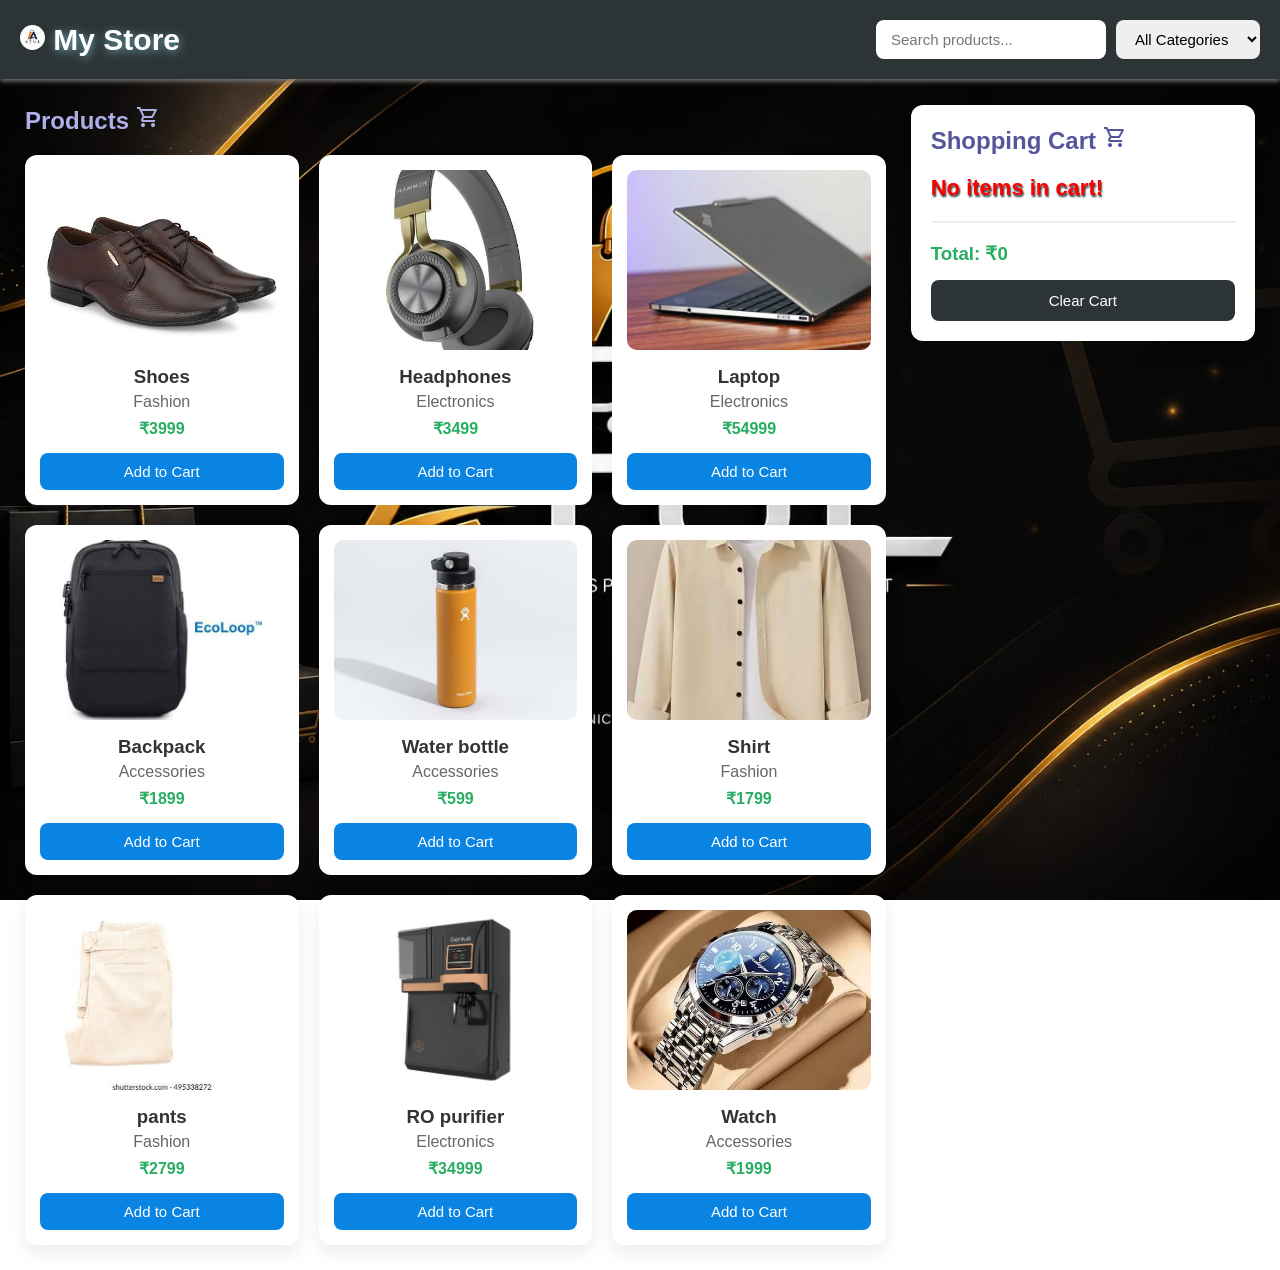
==== index.html @ 137e5066 "portfolio project" ====
<!DOCTYPE html>
<html lang="en">
<head>
    <meta charset="UTF-8">
    <meta name="viewport" content="width=device-width, initial-scale=1.0">
    <title>E-Commerce Cart</title>
    <link rel="stylesheet" href="style.css">
</head>
<body>

    <header class="body">
        <h1 id="my"> <img width="25px" height="25px" style="border-radius: 50%; cursor: pointer;" src="logo.jpeg" alt="" onclick="zoom()"> My Store</h1>

        <div class="controls">

            <input
                type="text"
                id="search"
                placeholder="Search products..."
            >

            <select id="category">
                <option value="All">All Categories</option>
                <option value="Electronics">Electronics</option>
                <option value="Fashion">Fashion</option>
                <option value="Accessories">Accessories</option>
            </select>

        </div>
    </header>

    <main>


        <section class="products">

            <h2 style="color: rgb(175, 175, 232);">Products <svg xmlns="http://www.w3.org/2000/svg" height="24px" viewBox="0 -960 960 960" width="24px" fill="rgb(175, 175, 232)"><path d="M223.5-103.5Q200-127 200-160t23.5-56.5Q247-240 280-240t56.5 23.5Q360-193 360-160t-23.5 56.5Q313-80 280-80t-56.5-23.5Zm400 0Q600-127 600-160t23.5-56.5Q647-240 680-240t56.5 23.5Q760-193 760-160t-23.5 56.5Q713-80 680-80t-56.5-23.5ZM246-720l96 200h280l110-200H246Zm-38-80h590q23 0 35 20.5t1 41.5L692-482q-11 20-29.5 31T622-440H324l-44 80h480v80H280q-45 0-68-39.5t-2-78.5l54-98-144-304H40v-80h130l38 80Zm134 280h280-280Z"/></svg></h2>

            <div id="productContainer" class="product-grid">

            </div>

        </section>


        <aside class="cart">

            <h2 id="shCart">Shopping Cart  <svg xmlns="http://www.w3.org/2000/svg" height="24px" viewBox="0 -960 960 960" width="24px" fill=" rgb(85, 85, 155)"><path d="M223.5-103.5Q200-127 200-160t23.5-56.5Q247-240 280-240t56.5 23.5Q360-193 360-160t-23.5 56.5Q313-80 280-80t-56.5-23.5Zm400 0Q600-127 600-160t23.5-56.5Q647-240 680-240t56.5 23.5Q760-193 760-160t-23.5 56.5Q713-80 680-80t-56.5-23.5ZM246-720l96 200h280l110-200H246Zm-38-80h590q23 0 35 20.5t1 41.5L692-482q-11 20-29.5 31T622-440H324l-44 80h480v80H280q-45 0-68-39.5t-2-78.5l54-98-144-304H40v-80h130l38 80Zm134 280h280-280Z"/></svg></h2>

            <div id="cartContainer">

                <p>Your cart is empty.</p>

            </div>

            <div class="cart-summary">

                <h3>Total: ₹<span id="total">0</span></h3>

                <button id="clearCart">
                    Clear Cart
                </button>

            </div>

        </aside>

    </main>

    <script  src="node.js"></script>

</body>
</html>
---- style.css ----
*{
    margin:0;
    padding:0;
    box-sizing:border-box;
    font-family:Arial, Helvetica, sans-serif;
}

body{

    color:#333;
    background-size: cover;
    background-image: url('WhatsApp Image 2026-07-01 at 12.10.12 PM.jpeg');
background-size: cover;
width: 100vw;
background-position: center;
background-repeat: no-repeat;
background-attachment: fixed;
}

/* Header */

header{
    z-index: 10;
    position: fixed;
    width: 100vw;
    background:#2d3436;
    color:white;
    padding:20px;
    display:flex;
    justify-content:space-between;
    align-items:center;
    flex-wrap:wrap;
    gap:15px;
    box-shadow:0 4px 10px rgba(0,0,0,.15);
    box-shadow:0px 2px 5px rgb(128, 128, 128);
  
}

header h1{
    font-size:30px;
}

.controls{
    display:flex;
    gap:10px;
    flex-wrap:wrap;
}

.controls input,
.controls select{
    padding:10px 15px;
    border:none;
    outline:none;
    border-radius:8px;
    font-size:15px;
}

.controls input{
    width:230px;
}

/* Layout */

main{
    position: relative;
    top: 80px;
    display:grid;
    grid-template-columns:2.5fr 1fr;
    gap:25px;
    padding:25px;
}

/* Products */

.products h2,
.cart h2{
    margin-bottom:20px;
}

.product-grid{
    display:grid;
    grid-template-columns:repeat(auto-fill,minmax(220px,1fr));
    gap:20px;
}

.product-card{
    background:white;
    border-radius:12px;
    padding:15px;
    text-align:center;
    box-shadow:0 8px 18px rgba(0,0,0,.08);
    transition:.3s;
}

.product-card:hover{
    transform:translateY(-8px);
    box-shadow:0 12px 25px rgba(0,0,0,.15);
}

.product-card img{
    width:100%;
    height:180px;
    object-fit:cover;
    border-radius:10px;
}

.product-card h3{
    margin:12px 0 5px;
}

.product-card p{
    color:#666;
    margin-bottom:8px;
}

.product-card h4{
    color:#27ae60;
    margin-bottom:15px;
}

.product-card button{
    width:100%;
    padding:10px;
    border:none;
    background:#0984e3;
    color:white;
    border-radius:8px;
    cursor:pointer;
    font-size:15px;
    transition:.3s;
}

.product-card button:hover{
    background:#0769b3;
}

/* Cart */

.cart{
    background:white;
    padding:20px;
    border-radius:12px;
    box-shadow:0 8px 18px rgba(0,0,0,.08);
    height:fit-content;
    position:sticky;
    top:100px;
}

.cart-value{
    display:flex;
    align-items:center;
    gap:10px;
    margin-bottom:18px;
    border-bottom:1px solid #ddd;
    padding-bottom:15px;
}

.cart-value img{
    width:70px;
    height:70px;
    border-radius:8px;
    object-fit:cover;
}

.cart-info{
    flex:1;
}

.cart-info h4{
    margin-bottom:5px;
}

.cart-info p{
    color:#27ae60;
    margin-bottom:8px;
}

/* Quantity */

.quantity{
    display:flex;
    align-items:center;
    gap:10px;
}

.quantity button{
    width:28px;
    height:28px;
    border:none;
    border-radius:50%;
    background:#0984e3;
    color:white;
    cursor:pointer;
    font-size:16px;
}

.quantity span{
    font-weight:bold;
}

/* Remove */

.remove-btn{
    border:none;
    background:#e74c3c;
    color:white;
    padding:8px 10px;
    border-radius:6px;
    cursor:pointer;
}

.remove-btn:hover{
    background:#c0392b;
}

/* Cart Summary */

.cart-summary{
    margin-top:20px;
    border-top:2px solid #eee;
    padding-top:20px;
}

.cart-summary h3{
    margin-bottom:15px;
    color:#27ae60;
}

#clearCart{
    width:100%;
    padding:12px;
    border:none;
    border-radius:8px;
    background:#2d3436;
    color:white;
    cursor:pointer;
    font-size:15px;
    transition:.3s;
}

#clearCart:hover{
    background:#111;
}

/* Responsive */

@media(max-width:900px){

    main{
        grid-template-columns:1fr;
    }

    .cart{
        position:static;
    }

}

@media(max-width:600px){

    header{
        flex-direction:column;
        text-align:center;
    }

    .controls{
        width:100%;
        justify-content:center;
    }

    .controls input{
        width:100%;
    }

    .controls select{
        width:100%;
    }

    .product-grid{
        grid-template-columns:1fr;
    }

}
.imageExpand{
    position: absolute;
    width: 100vw;
    height: 100%;
    z-index: 11;
    backdrop-filter: blur(8px);
    top: 0;
    display: flex;
    justify-content: center;
    align-items: center;
    
}



.imageExpand img{
    width: 400px;
    height: 400px;
    border-radius: 10px;
    backdrop-filter: blur(10px);;
}

.delBtn{
    position: absolute;
    left: 0;
    top: 0;
    width: 40px;
    height: 40px;

}
#noitemtxt{
    color: red;
    font-size: 22px;
    font-weight: 900;
    text-shadow:1px 2px 2px #2d3436;
}

#shCart{
    color: rgb(85, 85, 155);
}
#my{
        text-shadow:1px 2px 10px #72a8b7;

}
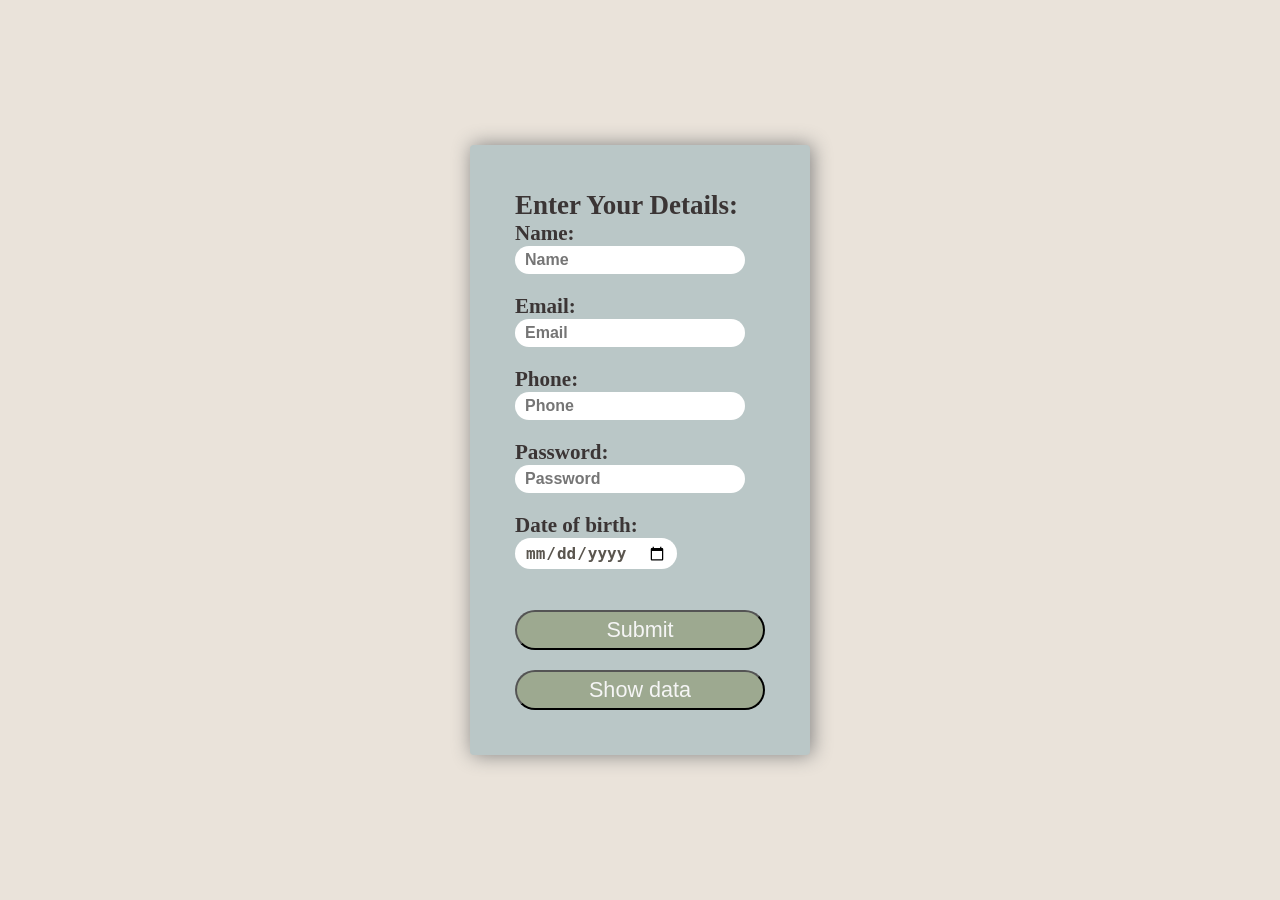
==== commit 67835f01: "form" ====
--- a/index.html
+++ b/index.html
@@ -3,71 +3,45 @@
 <head>
     <meta charset="UTF-8">
     <meta name="viewport" content="width=device-width, initial-scale=1.0">
-    <title>E-Commerce Cart</title>
+    <title>Form</title>
     <link rel="stylesheet" href="style.css">
 </head>
 <body>
+    <div class="form">
+    <div class="Formcontainer">
+<form id="myForm">
+    <h2>Enter Your Details:</h2>
 
-    <header class="body">
-        <h1 id="my"> <img width="25px" height="25px" style="border-radius: 50%; cursor: pointer;" src="logo.jpeg" alt="" onclick="zoom()"> My Store</h1>
+    <h3>Name:</h3>
+    <input id="name" class="inp" type="text" placeholder="Name">
 
-        <div class="controls">
+    <h3>Email:</h3>
+    <input id="email" class="inp" type="email" placeholder="Email">
 
-            <input
-                type="text"
-                id="search"
-                placeholder="Search products..."
-            >
+    <h3>Phone:</h3>
+    <input id="phone" class="inp" type="tel" placeholder="Phone">
 
-            <select id="category">
-                <option value="All">All Categories</option>
-                <option value="Electronics">Electronics</option>
-                <option value="Fashion">Fashion</option>
-                <option value="Accessories">Accessories</option>
-            </select>
+    <h3>Password:</h3>
+    <input id="password" class="inp" type="password" placeholder="Password">
 
-        </div>
-    </header>
+    <h3>Date of birth:</h3>
+    <input id="dob" class="inp" type="date">
 
-    <main>
+    <br><br>
+    <button id="btn">Submit</button>
+    
 
 
-        <section class="products">
+</form>
+    <div class="btn2">
+    <button  class="show" onclick="display()">Show data</button>
+        </div>
 
-            <h2 style="color: rgb(175, 175, 232);">Products <svg xmlns="http://www.w3.org/2000/svg" height="24px" viewBox="0 -960 960 960" width="24px" fill="rgb(175, 175, 232)"><path d="M223.5-103.5Q200-127 200-160t23.5-56.5Q247-240 280-240t56.5 23.5Q360-193 360-160t-23.5 56.5Q313-80 280-80t-56.5-23.5Zm400 0Q600-127 600-160t23.5-56.5Q647-240 680-240t56.5 23.5Q760-193 760-160t-23.5 56.5Q713-80 680-80t-56.5-23.5ZM246-720l96 200h280l110-200H246Zm-38-80h590q23 0 35 20.5t1 41.5L692-482q-11 20-29.5 31T622-440H324l-44 80h480v80H280q-45 0-68-39.5t-2-78.5l54-98-144-304H40v-80h130l38 80Zm134 280h280-280Z"/></svg></h2>
-
-            <div id="productContainer" class="product-grid">
-
-            </div>
-
-        </section>
+</div>
+</div>
 
 
-        <aside class="cart">
-
-            <h2 id="shCart">Shopping Cart  <svg xmlns="http://www.w3.org/2000/svg" height="24px" viewBox="0 -960 960 960" width="24px" fill=" rgb(85, 85, 155)"><path d="M223.5-103.5Q200-127 200-160t23.5-56.5Q247-240 280-240t56.5 23.5Q360-193 360-160t-23.5 56.5Q313-80 280-80t-56.5-23.5Zm400 0Q600-127 600-160t23.5-56.5Q647-240 680-240t56.5 23.5Q760-193 760-160t-23.5 56.5Q713-80 680-80t-56.5-23.5ZM246-720l96 200h280l110-200H246Zm-38-80h590q23 0 35 20.5t1 41.5L692-482q-11 20-29.5 31T622-440H324l-44 80h480v80H280q-45 0-68-39.5t-2-78.5l54-98-144-304H40v-80h130l38 80Zm134 280h280-280Z"/></svg></h2>
-
-            <div id="cartContainer">
-
-                <p>Your cart is empty.</p>
-
-            </div>
-
-            <div class="cart-summary">
-
-                <h3>Total: ₹<span id="total">0</span></h3>
-
-                <button id="clearCart">
-                    Clear Cart
-                </button>
-
-            </div>
-
-        </aside>
-
-    </main>
-
-    <script  src="node.js"></script>
-
+<div id="container"></div>
+    <script src="node.js"></script>
 </body>
 </html>
--- a/style.css
+++ b/style.css
@@ -1,327 +1,74 @@
 *{
-    margin:0;
-    padding:0;
-    box-sizing:border-box;
-    font-family:Arial, Helvetica, sans-serif;
+    margin: 0;
+    padding: 0;
+    box-sizing: border-box;
 }
 
 body{
-
-    color:#333;
-    background-size: cover;
-    background-image: url('WhatsApp Image 2026-07-01 at 12.10.12 PM.jpeg');
-background-size: cover;
-width: 100vw;
-background-position: center;
-background-repeat: no-repeat;
-background-attachment: fixed;
-}
-
-/* Header */
-
-header{
-    z-index: 10;
-    position: fixed;
-    width: 100vw;
-    background:#2d3436;
-    color:white;
-    padding:20px;
-    display:flex;
-    justify-content:space-between;
-    align-items:center;
-    flex-wrap:wrap;
-    gap:15px;
-    box-shadow:0 4px 10px rgba(0,0,0,.15);
-    box-shadow:0px 2px 5px rgb(128, 128, 128);
-  
-}
-
-header h1{
-    font-size:30px;
-}
-
-.controls{
-    display:flex;
-    gap:10px;
-    flex-wrap:wrap;
-}
-
-.controls input,
-.controls select{
-    padding:10px 15px;
-    border:none;
-    outline:none;
-    border-radius:8px;
-    font-size:15px;
-}
-
-.controls input{
-    width:230px;
-}
-
-/* Layout */
-
-main{
-    position: relative;
-    top: 80px;
-    display:grid;
-    grid-template-columns:2.5fr 1fr;
-    gap:25px;
-    padding:25px;
-}
-
-/* Products */
-
-.products h2,
-.cart h2{
-    margin-bottom:20px;
-}
-
-.product-grid{
-    display:grid;
-    grid-template-columns:repeat(auto-fill,minmax(220px,1fr));
-    gap:20px;
-}
-
-.product-card{
-    background:white;
-    border-radius:12px;
-    padding:15px;
-    text-align:center;
-    box-shadow:0 8px 18px rgba(0,0,0,.08);
-    transition:.3s;
-}
-
-.product-card:hover{
-    transform:translateY(-8px);
-    box-shadow:0 12px 25px rgba(0,0,0,.15);
-}
-
-.product-card img{
-    width:100%;
-    height:180px;
-    object-fit:cover;
-    border-radius:10px;
-}
-
-.product-card h3{
-    margin:12px 0 5px;
-}
-
-.product-card p{
-    color:#666;
-    margin-bottom:8px;
-}
-
-.product-card h4{
-    color:#27ae60;
-    margin-bottom:15px;
-}
-
-.product-card button{
-    width:100%;
-    padding:10px;
-    border:none;
-    background:#0984e3;
-    color:white;
-    border-radius:8px;
-    cursor:pointer;
-    font-size:15px;
-    transition:.3s;
-}
-
-.product-card button:hover{
-    background:#0769b3;
-}
-
-/* Cart */
-
-.cart{
-    background:white;
-    padding:20px;
-    border-radius:12px;
-    box-shadow:0 8px 18px rgba(0,0,0,.08);
-    height:fit-content;
-    position:sticky;
-    top:100px;
-}
-
-.cart-value{
-    display:flex;
-    align-items:center;
-    gap:10px;
-    margin-bottom:18px;
-    border-bottom:1px solid #ddd;
-    padding-bottom:15px;
-}
-
-.cart-value img{
-    width:70px;
-    height:70px;
-    border-radius:8px;
-    object-fit:cover;
-}
-
-.cart-info{
-    flex:1;
-}
-
-.cart-info h4{
-    margin-bottom:5px;
-}
-
-.cart-info p{
-    color:#27ae60;
-    margin-bottom:8px;
-}
-
-/* Quantity */
-
-.quantity{
-    display:flex;
-    align-items:center;
-    gap:10px;
-}
-
-.quantity button{
-    width:28px;
-    height:28px;
-    border:none;
-    border-radius:50%;
-    background:#0984e3;
-    color:white;
-    cursor:pointer;
-    font-size:16px;
-}
-
-.quantity span{
-    font-weight:bold;
-}
-
-/* Remove */
-
-.remove-btn{
-    border:none;
-    background:#e74c3c;
-    color:white;
-    padding:8px 10px;
-    border-radius:6px;
-    cursor:pointer;
-}
-
-.remove-btn:hover{
-    background:#c0392b;
-}
-
-/* Cart Summary */
-
-.cart-summary{
-    margin-top:20px;
-    border-top:2px solid #eee;
-    padding-top:20px;
-}
-
-.cart-summary h3{
-    margin-bottom:15px;
-    color:#27ae60;
-}
-
-#clearCart{
-    width:100%;
-    padding:12px;
-    border:none;
-    border-radius:8px;
-    background:#2d3436;
-    color:white;
-    cursor:pointer;
-    font-size:15px;
-    transition:.3s;
-}
-
-#clearCart:hover{
-    background:#111;
-}
-
-/* Responsive */
-
-@media(max-width:900px){
-
-    main{
-        grid-template-columns:1fr;
-    }
-
-    .cart{
-        position:static;
-    }
-
-}
-
-@media(max-width:600px){
-
-    header{
-        flex-direction:column;
-        text-align:center;
-    }
-
-    .controls{
-        width:100%;
-        justify-content:center;
-    }
-
-    .controls input{
-        width:100%;
-    }
-
-    .controls select{
-        width:100%;
-    }
-
-    .product-grid{
-        grid-template-columns:1fr;
-    }
-
-}
-.imageExpand{
-    position: absolute;
-    width: 100vw;
-    height: 100%;
-    z-index: 11;
-    backdrop-filter: blur(8px);
-    top: 0;
+    height: 100vh;
     display: flex;
     justify-content: center;
     align-items: center;
+    background-color: rgb(234, 227, 218);
+}
+
+.inp{
+    margin-bottom: 20px;
+    cursor: pointer;
+
+}
+.form{
+    padding: 45px;
+    box-shadow: 2px 0px 20px gray;
+    background-color: rgb(186, 199, 199);
+    border-radius:4px ;
+    color: rgb(59, 53, 53);
+    font-size: large;
+}
+input{
+    font-size: 16px;
+    padding: 5px 10px;
+    cursor: pointer;
+    font-weight: 900;
+border: none;
+color: rgb(90, 85, 78);
+border-radius: 999px;
+
+
+}
+#btn{
+    background-color:rgb(157, 169, 144) ;
+    width: 250px;
+    height: 40px;
+    display: block;
+    cursor: pointer;
+    color: whitesmoke;
+    font-size: larger;
+    border-radius: 999px;
     
 }
+.styl{
+    text-shadow: 0px 0px 5px rgb(200, 170, 170);
+    background-color: rgb(90, 85, 78);
 
-
-
-.imageExpand img{
-    width: 400px;
-    height: 400px;
+    color: rgb(255, 255, 255);
+    font-size: 30px;
+    padding: 30px;
+    margin-left: 30px;
+    border:2px solid black ;
+    box-shadow: 0px 0px 15px rgb(0, 0, 0);
     border-radius: 10px;
-    backdrop-filter: blur(10px);;
+    margin: 5px 30px 5px 30px;
 }
-
-.delBtn{
-    position: absolute;
-    left: 0;
-    top: 0;
-    width: 40px;
+.show{
     height: 40px;
-
+    width: 250px;
+    border-radius: 999px;
+    bottom: 40px;
+    color: whitesmoke;
+    background-color:rgb(157, 169, 144) ;
+    font-size: larger;
+cursor: pointer;
+margin-top: 20px;
+   
 }
-#noitemtxt{
-    color: red;
-    font-size: 22px;
-    font-weight: 900;
-    text-shadow:1px 2px 2px #2d3436;
-}
-
-#shCart{
-    color: rgb(85, 85, 155);
-}
-#my{
-        text-shadow:1px 2px 10px #72a8b7;
-
-}
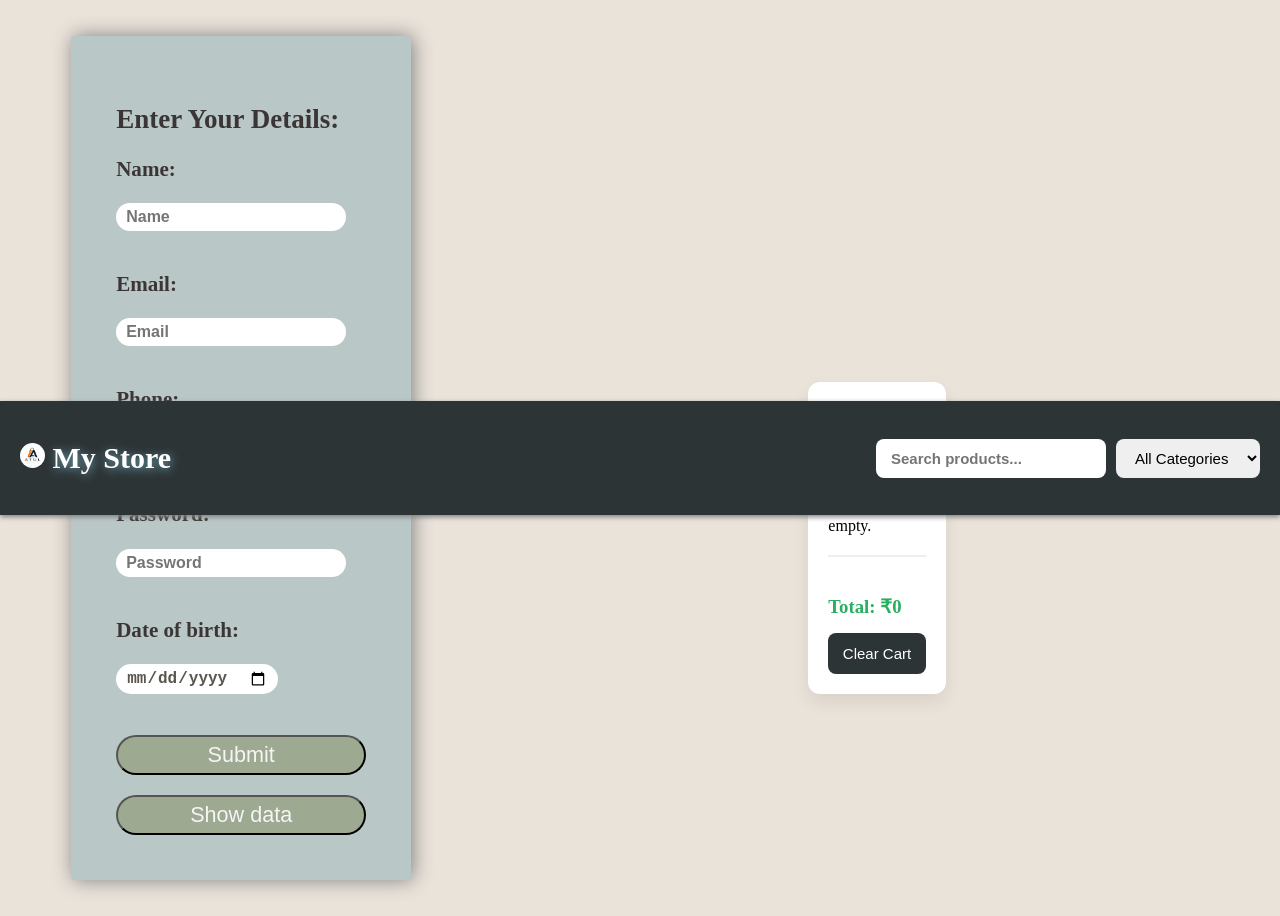
==== commit 5dcb93af: "all" ====
--- a/index.html
+++ b/index.html
@@ -3,6 +3,7 @@
 <head>
     <meta charset="UTF-8">
     <meta name="viewport" content="width=device-width, initial-scale=1.0">
+<<<<<<< HEAD
     <title>Form</title>
     <link rel="stylesheet" href="style.css">
 </head>
@@ -43,5 +44,73 @@
 
 <div id="container"></div>
     <script src="node.js"></script>
+=======
+    <title>E-Commerce Cart</title>
+    <link rel="stylesheet" href="style.css">
+</head>
+<body>
+
+    <header class="body">
+        <h1 id="my"> <img width="25px" height="25px" style="border-radius: 50%; cursor: pointer;" src="logo.jpeg" alt="" onclick="zoom()"> My Store</h1>
+
+        <div class="controls">
+
+            <input
+                type="text"
+                id="search"
+                placeholder="Search products..."
+            >
+
+            <select id="category">
+                <option value="All">All Categories</option>
+                <option value="Electronics">Electronics</option>
+                <option value="Fashion">Fashion</option>
+                <option value="Accessories">Accessories</option>
+            </select>
+
+        </div>
+    </header>
+
+    <main>
+
+
+        <section class="products">
+
+            <h2 style="color: rgb(175, 175, 232);">Products <svg xmlns="http://www.w3.org/2000/svg" height="24px" viewBox="0 -960 960 960" width="24px" fill="rgb(175, 175, 232)"><path d="M223.5-103.5Q200-127 200-160t23.5-56.5Q247-240 280-240t56.5 23.5Q360-193 360-160t-23.5 56.5Q313-80 280-80t-56.5-23.5Zm400 0Q600-127 600-160t23.5-56.5Q647-240 680-240t56.5 23.5Q760-193 760-160t-23.5 56.5Q713-80 680-80t-56.5-23.5ZM246-720l96 200h280l110-200H246Zm-38-80h590q23 0 35 20.5t1 41.5L692-482q-11 20-29.5 31T622-440H324l-44 80h480v80H280q-45 0-68-39.5t-2-78.5l54-98-144-304H40v-80h130l38 80Zm134 280h280-280Z"/></svg></h2>
+
+            <div id="productContainer" class="product-grid">
+
+            </div>
+
+        </section>
+
+
+        <aside class="cart">
+
+            <h2 id="shCart">Shopping Cart  <svg xmlns="http://www.w3.org/2000/svg" height="24px" viewBox="0 -960 960 960" width="24px" fill=" rgb(85, 85, 155)"><path d="M223.5-103.5Q200-127 200-160t23.5-56.5Q247-240 280-240t56.5 23.5Q360-193 360-160t-23.5 56.5Q313-80 280-80t-56.5-23.5Zm400 0Q600-127 600-160t23.5-56.5Q647-240 680-240t56.5 23.5Q760-193 760-160t-23.5 56.5Q713-80 680-80t-56.5-23.5ZM246-720l96 200h280l110-200H246Zm-38-80h590q23 0 35 20.5t1 41.5L692-482q-11 20-29.5 31T622-440H324l-44 80h480v80H280q-45 0-68-39.5t-2-78.5l54-98-144-304H40v-80h130l38 80Zm134 280h280-280Z"/></svg></h2>
+
+            <div id="cartContainer">
+
+                <p>Your cart is empty.</p>
+
+            </div>
+
+            <div class="cart-summary">
+
+                <h3>Total: ₹<span id="total">0</span></h3>
+
+                <button id="clearCart">
+                    Clear Cart
+                </button>
+
+            </div>
+
+        </aside>
+
+    </main>
+
+    <script  src="node.js"></script>
+
+>>>>>>> c95124863704f72f38c369a45eb0fbefef5276b0
 </body>
 </html>
--- a/style.css
+++ b/style.css
@@ -1,4 +1,5 @@
 *{
+<<<<<<< HEAD
     margin: 0;
     padding: 0;
     box-sizing: border-box;
@@ -72,3 +73,331 @@
 margin-top: 20px;
    
 }
+=======
+    margin:0;
+    padding:0;
+    box-sizing:border-box;
+    font-family:Arial, Helvetica, sans-serif;
+}
+
+body{
+
+    color:#333;
+    background-size: cover;
+    background-image: url('WhatsApp Image 2026-07-01 at 12.10.12 PM.jpeg');
+background-size: cover;
+width: 100vw;
+background-position: center;
+background-repeat: no-repeat;
+background-attachment: fixed;
+}
+
+/* Header */
+
+header{
+    z-index: 10;
+    position: fixed;
+    width: 100vw;
+    background:#2d3436;
+    color:white;
+    padding:20px;
+    display:flex;
+    justify-content:space-between;
+    align-items:center;
+    flex-wrap:wrap;
+    gap:15px;
+    box-shadow:0 4px 10px rgba(0,0,0,.15);
+    box-shadow:0px 2px 5px rgb(128, 128, 128);
+  
+}
+
+header h1{
+    font-size:30px;
+}
+
+.controls{
+    display:flex;
+    gap:10px;
+    flex-wrap:wrap;
+}
+
+.controls input,
+.controls select{
+    padding:10px 15px;
+    border:none;
+    outline:none;
+    border-radius:8px;
+    font-size:15px;
+}
+
+.controls input{
+    width:230px;
+}
+
+/* Layout */
+
+main{
+    position: relative;
+    top: 80px;
+    display:grid;
+    grid-template-columns:2.5fr 1fr;
+    gap:25px;
+    padding:25px;
+}
+
+/* Products */
+
+.products h2,
+.cart h2{
+    margin-bottom:20px;
+}
+
+.product-grid{
+    display:grid;
+    grid-template-columns:repeat(auto-fill,minmax(220px,1fr));
+    gap:20px;
+}
+
+.product-card{
+    background:white;
+    border-radius:12px;
+    padding:15px;
+    text-align:center;
+    box-shadow:0 8px 18px rgba(0,0,0,.08);
+    transition:.3s;
+}
+
+.product-card:hover{
+    transform:translateY(-8px);
+    box-shadow:0 12px 25px rgba(0,0,0,.15);
+}
+
+.product-card img{
+    width:100%;
+    height:180px;
+    object-fit:cover;
+    border-radius:10px;
+}
+
+.product-card h3{
+    margin:12px 0 5px;
+}
+
+.product-card p{
+    color:#666;
+    margin-bottom:8px;
+}
+
+.product-card h4{
+    color:#27ae60;
+    margin-bottom:15px;
+}
+
+.product-card button{
+    width:100%;
+    padding:10px;
+    border:none;
+    background:#0984e3;
+    color:white;
+    border-radius:8px;
+    cursor:pointer;
+    font-size:15px;
+    transition:.3s;
+}
+
+.product-card button:hover{
+    background:#0769b3;
+}
+
+/* Cart */
+
+.cart{
+    background:white;
+    padding:20px;
+    border-radius:12px;
+    box-shadow:0 8px 18px rgba(0,0,0,.08);
+    height:fit-content;
+    position:sticky;
+    top:100px;
+}
+
+.cart-value{
+    display:flex;
+    align-items:center;
+    gap:10px;
+    margin-bottom:18px;
+    border-bottom:1px solid #ddd;
+    padding-bottom:15px;
+}
+
+.cart-value img{
+    width:70px;
+    height:70px;
+    border-radius:8px;
+    object-fit:cover;
+}
+
+.cart-info{
+    flex:1;
+}
+
+.cart-info h4{
+    margin-bottom:5px;
+}
+
+.cart-info p{
+    color:#27ae60;
+    margin-bottom:8px;
+}
+
+/* Quantity */
+
+.quantity{
+    display:flex;
+    align-items:center;
+    gap:10px;
+}
+
+.quantity button{
+    width:28px;
+    height:28px;
+    border:none;
+    border-radius:50%;
+    background:#0984e3;
+    color:white;
+    cursor:pointer;
+    font-size:16px;
+}
+
+.quantity span{
+    font-weight:bold;
+}
+
+/* Remove */
+
+.remove-btn{
+    border:none;
+    background:#e74c3c;
+    color:white;
+    padding:8px 10px;
+    border-radius:6px;
+    cursor:pointer;
+}
+
+.remove-btn:hover{
+    background:#c0392b;
+}
+
+/* Cart Summary */
+
+.cart-summary{
+    margin-top:20px;
+    border-top:2px solid #eee;
+    padding-top:20px;
+}
+
+.cart-summary h3{
+    margin-bottom:15px;
+    color:#27ae60;
+}
+
+#clearCart{
+    width:100%;
+    padding:12px;
+    border:none;
+    border-radius:8px;
+    background:#2d3436;
+    color:white;
+    cursor:pointer;
+    font-size:15px;
+    transition:.3s;
+}
+
+#clearCart:hover{
+    background:#111;
+}
+
+/* Responsive */
+
+@media(max-width:900px){
+
+    main{
+        grid-template-columns:1fr;
+    }
+
+    .cart{
+        position:static;
+    }
+
+}
+
+@media(max-width:600px){
+
+    header{
+        flex-direction:column;
+        text-align:center;
+    }
+
+    .controls{
+        width:100%;
+        justify-content:center;
+    }
+
+    .controls input{
+        width:100%;
+    }
+
+    .controls select{
+        width:100%;
+    }
+
+    .product-grid{
+        grid-template-columns:1fr;
+    }
+
+}
+.imageExpand{
+    position: absolute;
+    width: 100vw;
+    height: 100%;
+    z-index: 11;
+    backdrop-filter: blur(8px);
+    top: 0;
+    display: flex;
+    justify-content: center;
+    align-items: center;
+    
+}
+
+
+
+.imageExpand img{
+    width: 400px;
+    height: 400px;
+    border-radius: 10px;
+    backdrop-filter: blur(10px);;
+}
+
+.delBtn{
+    position: absolute;
+    left: 0;
+    top: 0;
+    width: 40px;
+    height: 40px;
+
+}
+#noitemtxt{
+    color: red;
+    font-size: 22px;
+    font-weight: 900;
+    text-shadow:1px 2px 2px #2d3436;
+}
+
+#shCart{
+    color: rgb(85, 85, 155);
+}
+#my{
+        text-shadow:1px 2px 10px #72a8b7;
+
+}
+>>>>>>> c95124863704f72f38c369a45eb0fbefef5276b0
--- a/style.css
+++ b/style.css
@@ -1,4 +1,5 @@
 *{
+<<<<<<< HEAD
     margin: 0;
     padding: 0;
     box-sizing: border-box;
@@ -72,3 +73,331 @@
 margin-top: 20px;
    
 }
+=======
+    margin:0;
+    padding:0;
+    box-sizing:border-box;
+    font-family:Arial, Helvetica, sans-serif;
+}
+
+body{
+
+    color:#333;
+    background-size: cover;
+    background-image: url('WhatsApp Image 2026-07-01 at 12.10.12 PM.jpeg');
+background-size: cover;
+width: 100vw;
+background-position: center;
+background-repeat: no-repeat;
+background-attachment: fixed;
+}
+
+/* Header */
+
+header{
+    z-index: 10;
+    position: fixed;
+    width: 100vw;
+    background:#2d3436;
+    color:white;
+    padding:20px;
+    display:flex;
+    justify-content:space-between;
+    align-items:center;
+    flex-wrap:wrap;
+    gap:15px;
+    box-shadow:0 4px 10px rgba(0,0,0,.15);
+    box-shadow:0px 2px 5px rgb(128, 128, 128);
+  
+}
+
+header h1{
+    font-size:30px;
+}
+
+.controls{
+    display:flex;
+    gap:10px;
+    flex-wrap:wrap;
+}
+
+.controls input,
+.controls select{
+    padding:10px 15px;
+    border:none;
+    outline:none;
+    border-radius:8px;
+    font-size:15px;
+}
+
+.controls input{
+    width:230px;
+}
+
+/* Layout */
+
+main{
+    position: relative;
+    top: 80px;
+    display:grid;
+    grid-template-columns:2.5fr 1fr;
+    gap:25px;
+    padding:25px;
+}
+
+/* Products */
+
+.products h2,
+.cart h2{
+    margin-bottom:20px;
+}
+
+.product-grid{
+    display:grid;
+    grid-template-columns:repeat(auto-fill,minmax(220px,1fr));
+    gap:20px;
+}
+
+.product-card{
+    background:white;
+    border-radius:12px;
+    padding:15px;
+    text-align:center;
+    box-shadow:0 8px 18px rgba(0,0,0,.08);
+    transition:.3s;
+}
+
+.product-card:hover{
+    transform:translateY(-8px);
+    box-shadow:0 12px 25px rgba(0,0,0,.15);
+}
+
+.product-card img{
+    width:100%;
+    height:180px;
+    object-fit:cover;
+    border-radius:10px;
+}
+
+.product-card h3{
+    margin:12px 0 5px;
+}
+
+.product-card p{
+    color:#666;
+    margin-bottom:8px;
+}
+
+.product-card h4{
+    color:#27ae60;
+    margin-bottom:15px;
+}
+
+.product-card button{
+    width:100%;
+    padding:10px;
+    border:none;
+    background:#0984e3;
+    color:white;
+    border-radius:8px;
+    cursor:pointer;
+    font-size:15px;
+    transition:.3s;
+}
+
+.product-card button:hover{
+    background:#0769b3;
+}
+
+/* Cart */
+
+.cart{
+    background:white;
+    padding:20px;
+    border-radius:12px;
+    box-shadow:0 8px 18px rgba(0,0,0,.08);
+    height:fit-content;
+    position:sticky;
+    top:100px;
+}
+
+.cart-value{
+    display:flex;
+    align-items:center;
+    gap:10px;
+    margin-bottom:18px;
+    border-bottom:1px solid #ddd;
+    padding-bottom:15px;
+}
+
+.cart-value img{
+    width:70px;
+    height:70px;
+    border-radius:8px;
+    object-fit:cover;
+}
+
+.cart-info{
+    flex:1;
+}
+
+.cart-info h4{
+    margin-bottom:5px;
+}
+
+.cart-info p{
+    color:#27ae60;
+    margin-bottom:8px;
+}
+
+/* Quantity */
+
+.quantity{
+    display:flex;
+    align-items:center;
+    gap:10px;
+}
+
+.quantity button{
+    width:28px;
+    height:28px;
+    border:none;
+    border-radius:50%;
+    background:#0984e3;
+    color:white;
+    cursor:pointer;
+    font-size:16px;
+}
+
+.quantity span{
+    font-weight:bold;
+}
+
+/* Remove */
+
+.remove-btn{
+    border:none;
+    background:#e74c3c;
+    color:white;
+    padding:8px 10px;
+    border-radius:6px;
+    cursor:pointer;
+}
+
+.remove-btn:hover{
+    background:#c0392b;
+}
+
+/* Cart Summary */
+
+.cart-summary{
+    margin-top:20px;
+    border-top:2px solid #eee;
+    padding-top:20px;
+}
+
+.cart-summary h3{
+    margin-bottom:15px;
+    color:#27ae60;
+}
+
+#clearCart{
+    width:100%;
+    padding:12px;
+    border:none;
+    border-radius:8px;
+    background:#2d3436;
+    color:white;
+    cursor:pointer;
+    font-size:15px;
+    transition:.3s;
+}
+
+#clearCart:hover{
+    background:#111;
+}
+
+/* Responsive */
+
+@media(max-width:900px){
+
+    main{
+        grid-template-columns:1fr;
+    }
+
+    .cart{
+        position:static;
+    }
+
+}
+
+@media(max-width:600px){
+
+    header{
+        flex-direction:column;
+        text-align:center;
+    }
+
+    .controls{
+        width:100%;
+        justify-content:center;
+    }
+
+    .controls input{
+        width:100%;
+    }
+
+    .controls select{
+        width:100%;
+    }
+
+    .product-grid{
+        grid-template-columns:1fr;
+    }
+
+}
+.imageExpand{
+    position: absolute;
+    width: 100vw;
+    height: 100%;
+    z-index: 11;
+    backdrop-filter: blur(8px);
+    top: 0;
+    display: flex;
+    justify-content: center;
+    align-items: center;
+    
+}
+
+
+
+.imageExpand img{
+    width: 400px;
+    height: 400px;
+    border-radius: 10px;
+    backdrop-filter: blur(10px);;
+}
+
+.delBtn{
+    position: absolute;
+    left: 0;
+    top: 0;
+    width: 40px;
+    height: 40px;
+
+}
+#noitemtxt{
+    color: red;
+    font-size: 22px;
+    font-weight: 900;
+    text-shadow:1px 2px 2px #2d3436;
+}
+
+#shCart{
+    color: rgb(85, 85, 155);
+}
+#my{
+        text-shadow:1px 2px 10px #72a8b7;
+
+}
+>>>>>>> c95124863704f72f38c369a45eb0fbefef5276b0
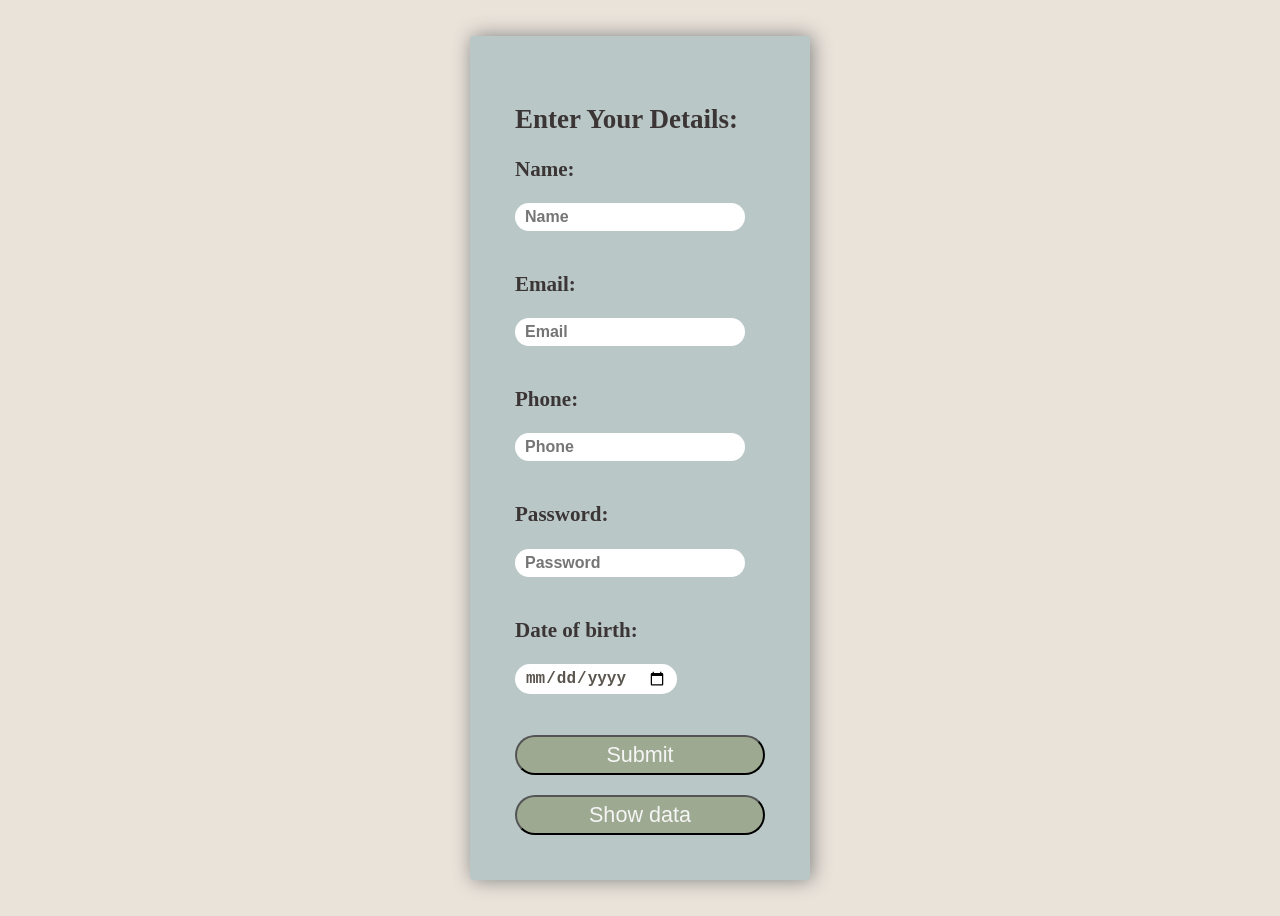
==== commit 820ecac8: "form" ====
--- a/index.html
+++ b/index.html
@@ -3,7 +3,6 @@
 <head>
     <meta charset="UTF-8">
     <meta name="viewport" content="width=device-width, initial-scale=1.0">
-<<<<<<< HEAD
     <title>Form</title>
     <link rel="stylesheet" href="style.css">
 </head>
@@ -44,73 +43,5 @@
 
 <div id="container"></div>
     <script src="node.js"></script>
-=======
-    <title>E-Commerce Cart</title>
-    <link rel="stylesheet" href="style.css">
-</head>
-<body>
-
-    <header class="body">
-        <h1 id="my"> <img width="25px" height="25px" style="border-radius: 50%; cursor: pointer;" src="logo.jpeg" alt="" onclick="zoom()"> My Store</h1>
-
-        <div class="controls">
-
-            <input
-                type="text"
-                id="search"
-                placeholder="Search products..."
-            >
-
-            <select id="category">
-                <option value="All">All Categories</option>
-                <option value="Electronics">Electronics</option>
-                <option value="Fashion">Fashion</option>
-                <option value="Accessories">Accessories</option>
-            </select>
-
-        </div>
-    </header>
-
-    <main>
-
-
-        <section class="products">
-
-            <h2 style="color: rgb(175, 175, 232);">Products <svg xmlns="http://www.w3.org/2000/svg" height="24px" viewBox="0 -960 960 960" width="24px" fill="rgb(175, 175, 232)"><path d="M223.5-103.5Q200-127 200-160t23.5-56.5Q247-240 280-240t56.5 23.5Q360-193 360-160t-23.5 56.5Q313-80 280-80t-56.5-23.5Zm400 0Q600-127 600-160t23.5-56.5Q647-240 680-240t56.5 23.5Q760-193 760-160t-23.5 56.5Q713-80 680-80t-56.5-23.5ZM246-720l96 200h280l110-200H246Zm-38-80h590q23 0 35 20.5t1 41.5L692-482q-11 20-29.5 31T622-440H324l-44 80h480v80H280q-45 0-68-39.5t-2-78.5l54-98-144-304H40v-80h130l38 80Zm134 280h280-280Z"/></svg></h2>
-
-            <div id="productContainer" class="product-grid">
-
-            </div>
-
-        </section>
-
-
-        <aside class="cart">
-
-            <h2 id="shCart">Shopping Cart  <svg xmlns="http://www.w3.org/2000/svg" height="24px" viewBox="0 -960 960 960" width="24px" fill=" rgb(85, 85, 155)"><path d="M223.5-103.5Q200-127 200-160t23.5-56.5Q247-240 280-240t56.5 23.5Q360-193 360-160t-23.5 56.5Q313-80 280-80t-56.5-23.5Zm400 0Q600-127 600-160t23.5-56.5Q647-240 680-240t56.5 23.5Q760-193 760-160t-23.5 56.5Q713-80 680-80t-56.5-23.5ZM246-720l96 200h280l110-200H246Zm-38-80h590q23 0 35 20.5t1 41.5L692-482q-11 20-29.5 31T622-440H324l-44 80h480v80H280q-45 0-68-39.5t-2-78.5l54-98-144-304H40v-80h130l38 80Zm134 280h280-280Z"/></svg></h2>
-
-            <div id="cartContainer">
-
-                <p>Your cart is empty.</p>
-
-            </div>
-
-            <div class="cart-summary">
-
-                <h3>Total: ₹<span id="total">0</span></h3>
-
-                <button id="clearCart">
-                    Clear Cart
-                </button>
-
-            </div>
-
-        </aside>
-
-    </main>
-
-    <script  src="node.js"></script>
-
->>>>>>> c95124863704f72f38c369a45eb0fbefef5276b0
 </body>
 </html>
